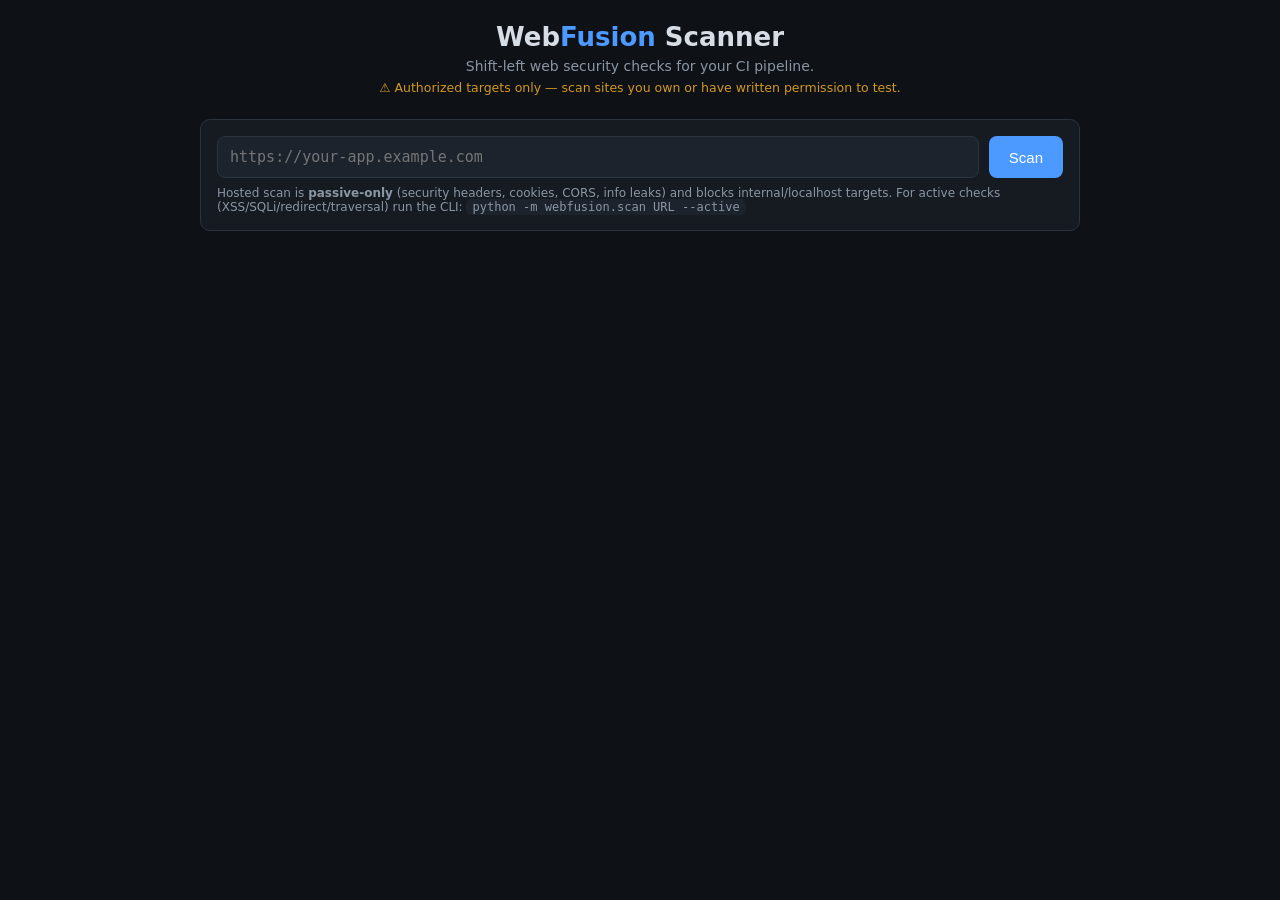
==== webfusion/ui_scan/index.html @ f5b21fb7 "WebFusion: shift-left scanner (SARIF/CI) + interactive proxy Fuses OWASP ZAP-style capture with Burp" ====
<!DOCTYPE html>
<html lang="en">
<head>
<meta charset="utf-8" />
<meta name="viewport" content="width=device-width, initial-scale=1" />
<title>WebFusion — Shift-Left Web Scanner</title>
<style>
  :root { --bg:#0e1116; --panel:#161b22; --panel2:#1c232d; --border:#2b333d; --fg:#d7dde5;
    --muted:#8b96a3; --accent:#4c9aff; --mono:ui-monospace,Menlo,monospace; }
  * { box-sizing:border-box; }
  body { margin:0; background:var(--bg); color:var(--fg); font-family:system-ui,-apple-system,sans-serif; }
  header { padding:22px 20px 10px; text-align:center; }
  h1 { margin:0; font-size:26px; } h1 span { color:var(--accent); }
  .sub { color:var(--muted); margin:6px 0 2px; font-size:14px; }
  .warn { color:#d29922; font-size:12.5px; margin-top:6px; }
  main { max-width:920px; margin:0 auto; padding:14px 20px 60px; }
  .box { background:var(--panel); border:1px solid var(--border); border-radius:10px; padding:16px; }
  .row { display:flex; gap:10px; }
  input { flex:1; background:var(--panel2); color:var(--fg); border:1px solid var(--border);
    border-radius:8px; padding:11px 12px; font-size:15px; font-family:var(--mono); }
  button { background:var(--accent); color:#fff; border:none; border-radius:8px; padding:0 20px;
    font-size:15px; cursor:pointer; } button:disabled { opacity:.5; cursor:default; }
  .hint { color:var(--muted); font-size:12px; margin-top:8px; }
  .summary { display:flex; gap:8px; margin:18px 0 10px; flex-wrap:wrap; }
  .pill { border:1px solid var(--border); border-radius:999px; padding:5px 12px; font-size:13px; }
  .pill b { font-variant-numeric:tabular-nums; }
  .c-critical{color:#c678dd} .c-high{color:#e5534b} .c-medium{color:#d29922}
  .c-low{color:#4c9aff} .c-info{color:#8b96a3}
  .finding { background:var(--panel); border:1px solid var(--border); border-left:4px solid var(--border);
    border-radius:8px; padding:12px 14px; margin-bottom:10px; }
  .finding.critical{border-left-color:#c678dd} .finding.high{border-left-color:#e5534b}
  .finding.medium{border-left-color:#d29922} .finding.low{border-left-color:#4c9aff} .finding.info{border-left-color:#8b96a3}
  .finding h3 { margin:0 0 4px; font-size:15px; }
  .badge { font-size:11px; text-transform:uppercase; letter-spacing:.03em; padding:2px 7px;
    border-radius:5px; background:var(--panel2); margin-right:8px; }
  .meta { color:var(--muted); font-size:12px; margin:3px 0; }
  .ev { font-family:var(--mono); font-size:12px; background:var(--panel2); padding:6px 8px;
    border-radius:6px; margin:6px 0; white-space:pre-wrap; word-break:break-word; }
  .fix { font-size:13px; } .fix b { color:var(--accent); }
  .empty { text-align:center; color:var(--muted); padding:30px; }
  a.cli { color:var(--accent); text-decoration:none; }
  code { background:var(--panel2); padding:1px 6px; border-radius:5px; font-family:var(--mono); font-size:12px; }
</style>
</head>
<body>
<header>
  <h1>Web<span>Fusion</span> Scanner</h1>
  <div class="sub">Shift-left web security checks for your CI pipeline.</div>
  <div class="warn">⚠ Authorized targets only — scan sites you own or have written permission to test.</div>
</header>
<main>
  <div class="box">
    <div class="row">
      <input id="url" placeholder="https://your-app.example.com" autocomplete="off" />
      <button id="go">Scan</button>
    </div>
    <div class="hint">Hosted scan is <b>passive-only</b> (security headers, cookies, CORS, info leaks) and
      blocks internal/localhost targets. For active checks (XSS/SQLi/redirect/traversal) run the CLI:
      <code>python -m webfusion.scan URL --active</code></div>
  </div>
  <div id="result"></div>
</main>
<script>
const $ = (s) => document.querySelector(s);
const esc = (s) => String(s ?? "").replace(/[&<>]/g, c => ({"&":"&amp;","<":"&lt;",">":"&gt;"}[c]));
async function runScan() {
  const url = $("#url").value.trim();
  if (!url) return;
  $("#go").disabled = true; $("#go").textContent = "Scanning…";
  $("#result").innerHTML = "<div class='empty'>Running passive checks…</div>";
  try {
    const r = await fetch("/api/scan", { method:"POST", headers:{"Content-Type":"application/json"},
      body: JSON.stringify({ url }) });
    const data = await r.json();
    if (!r.ok) { $("#result").innerHTML = `<div class='box c-high'>Error: ${esc(data.error||r.statusText)}</div>`; return; }
    render(data);
  } catch (e) {
    $("#result").innerHTML = `<div class='box c-high'>Error: ${esc(e.message)}</div>`;
  } finally { $("#go").disabled = false; $("#go").textContent = "Scan"; }
}
function render(d) {
  const c = d.counts || {};
  const order = ["critical","high","medium","low","info"];
  let html = `<div class="summary">
    <div class="pill">Target: <b>${esc(d.target)}</b></div>
    <div class="pill">${d.duration_ms} ms</div>` +
    order.map(s => `<div class="pill c-${s}">${s}: <b>${c[s]||0}</b></div>`).join("") + `</div>`;
  if (!d.findings || !d.findings.length) {
    html += `<div class="empty">No passive issues found. (Active checks run via the CLI.)</div>`;
  } else {
    for (const f of d.findings) {
      html += `<div class="finding ${f.severity}">
        <h3><span class="badge c-${f.severity}">${f.severity}</span>${esc(f.name)}</h3>
        <div class="meta">${esc(f.confidence)} confidence · ${esc(f.cwe||"")} · ${esc(f.url)}</div>
        ${f.evidence ? `<div class="ev">${esc(f.evidence)}</div>` : ""}
        <div class="fix"><b>Fix:</b> ${esc(f.remediation)}</div></div>`;
    }
  }
  $("#result").innerHTML = html;
}
$("#go").onclick = runScan;
$("#url").addEventListener("keydown", e => { if (e.key === "Enter") runScan(); });
</script>
</body>
</html>
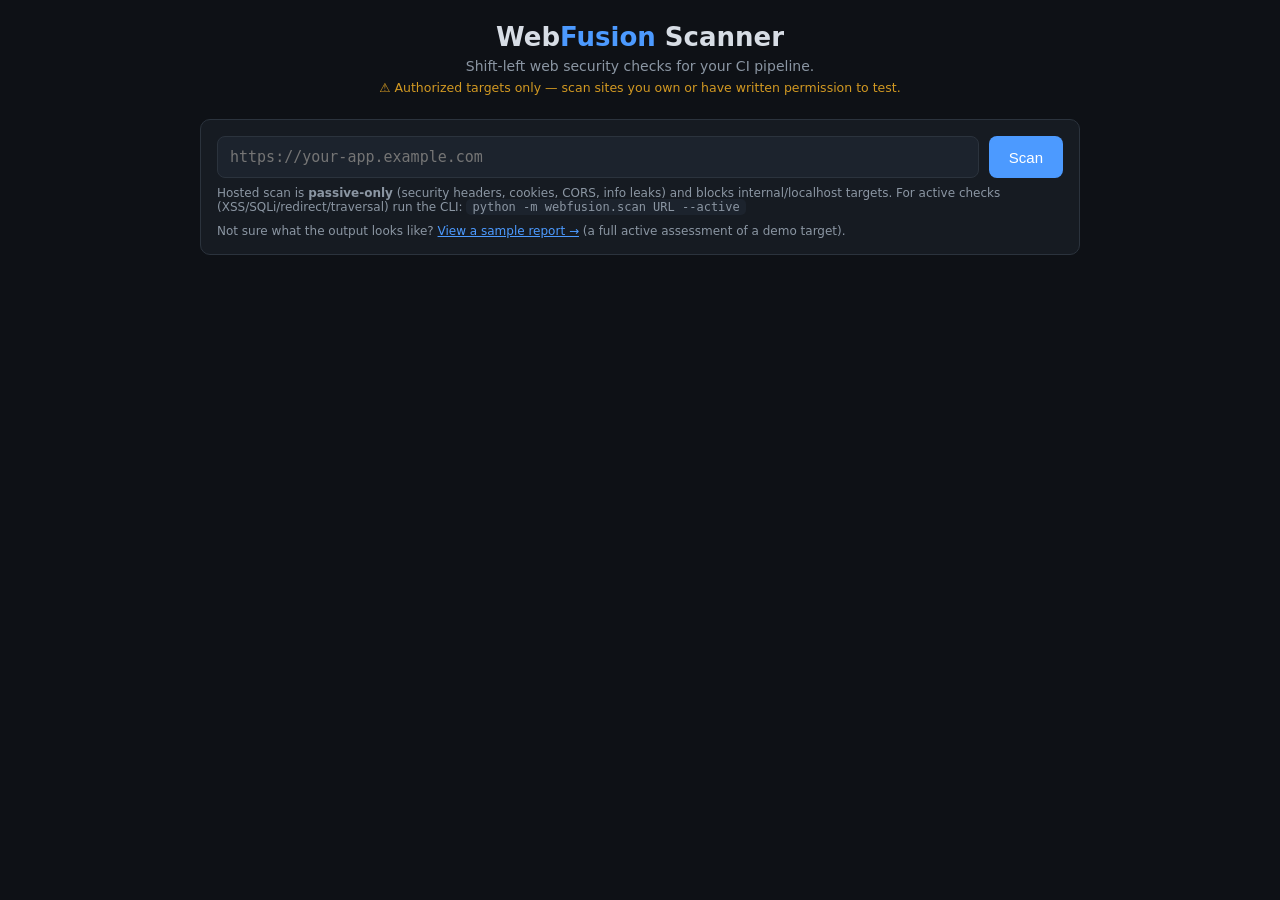
==== commit 48093bd7: "Add hosted sample report page + light report design - report_bundle.to_html: polished light-locked '" ====
--- a/webfusion/ui_scan/index.html
+++ b/webfusion/ui_scan/index.html
@@ -57,6 +57,9 @@
     <div class="hint">Hosted scan is <b>passive-only</b> (security headers, cookies, CORS, info leaks) and
       blocks internal/localhost targets. For active checks (XSS/SQLi/redirect/traversal) run the CLI:
       <code>python -m webfusion.scan URL --active</code></div>
+    <div class="hint" style="margin-top:10px">Not sure what the output looks like?
+      <a href="/sample" target="_blank" rel="noopener" style="color:var(--accent)">View a sample report →</a>
+      (a full active assessment of a demo target).</div>
   </div>
   <div id="result"></div>
 </main>
